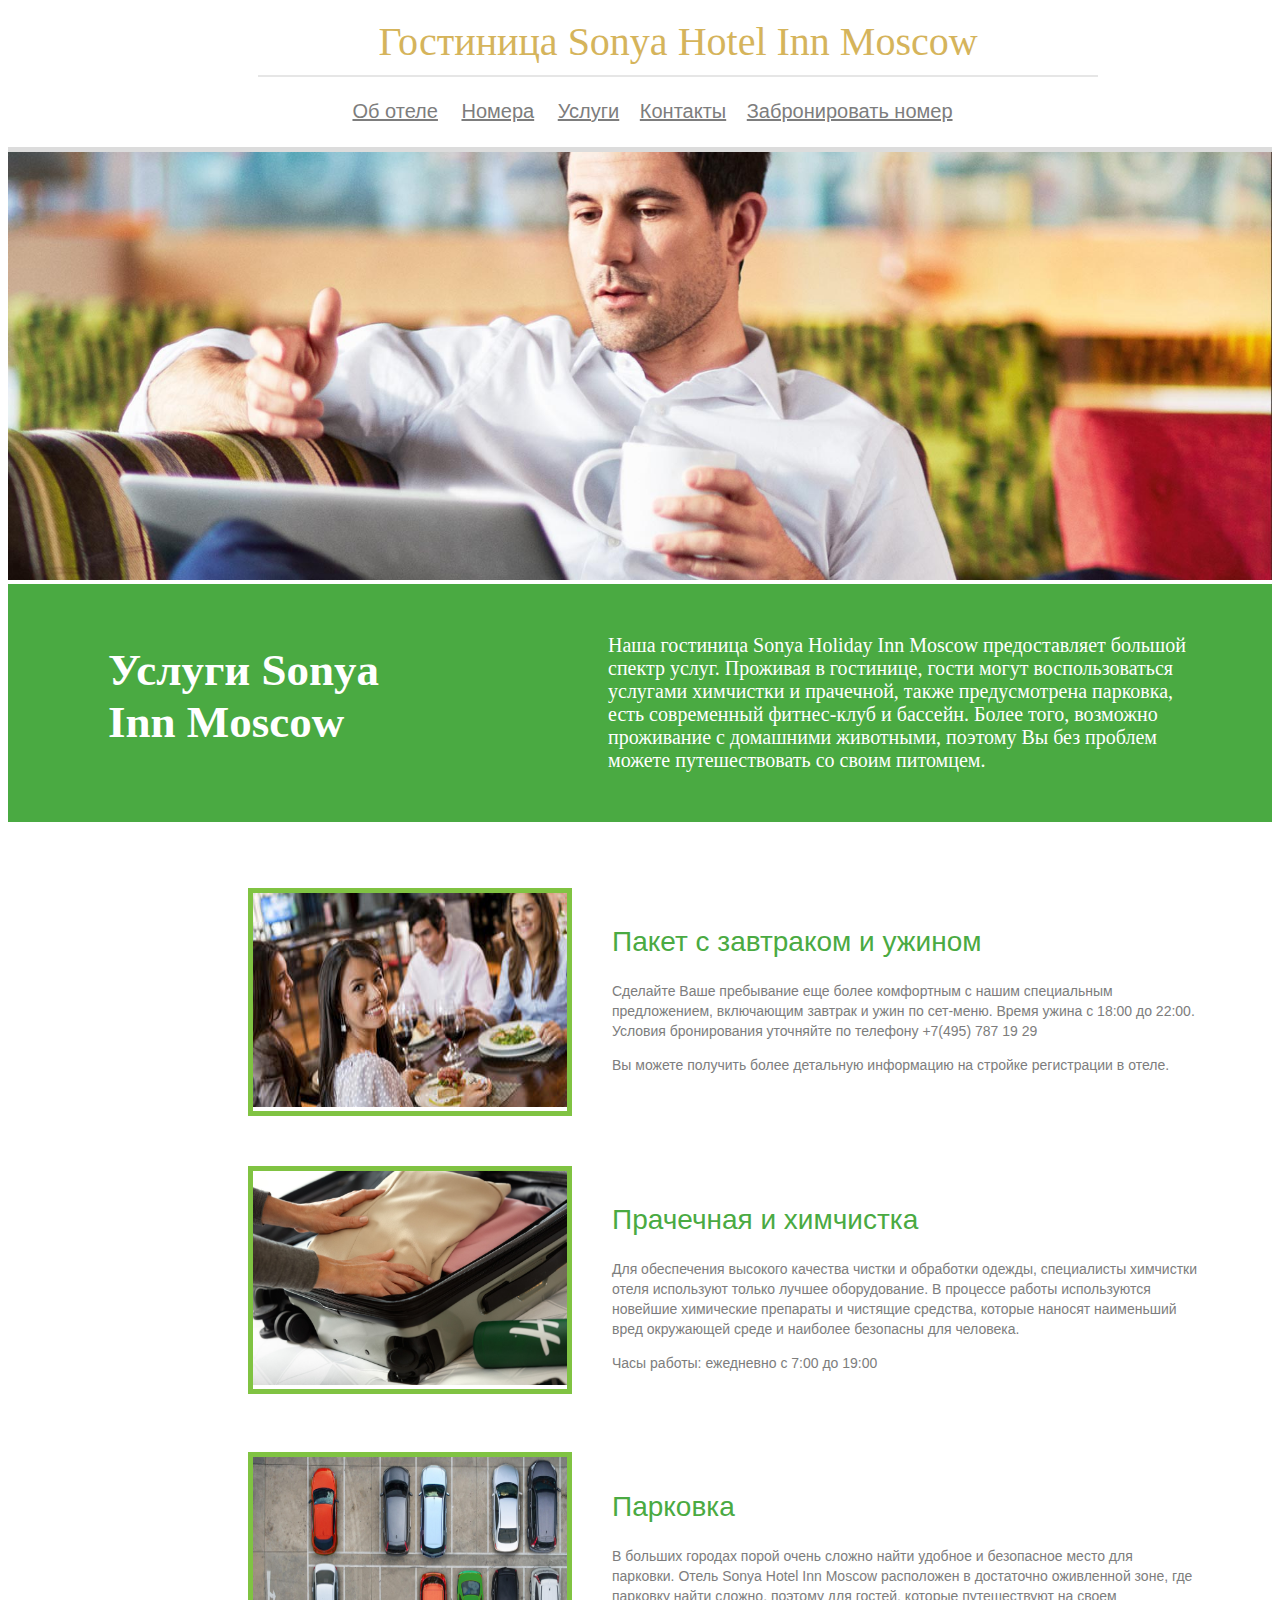
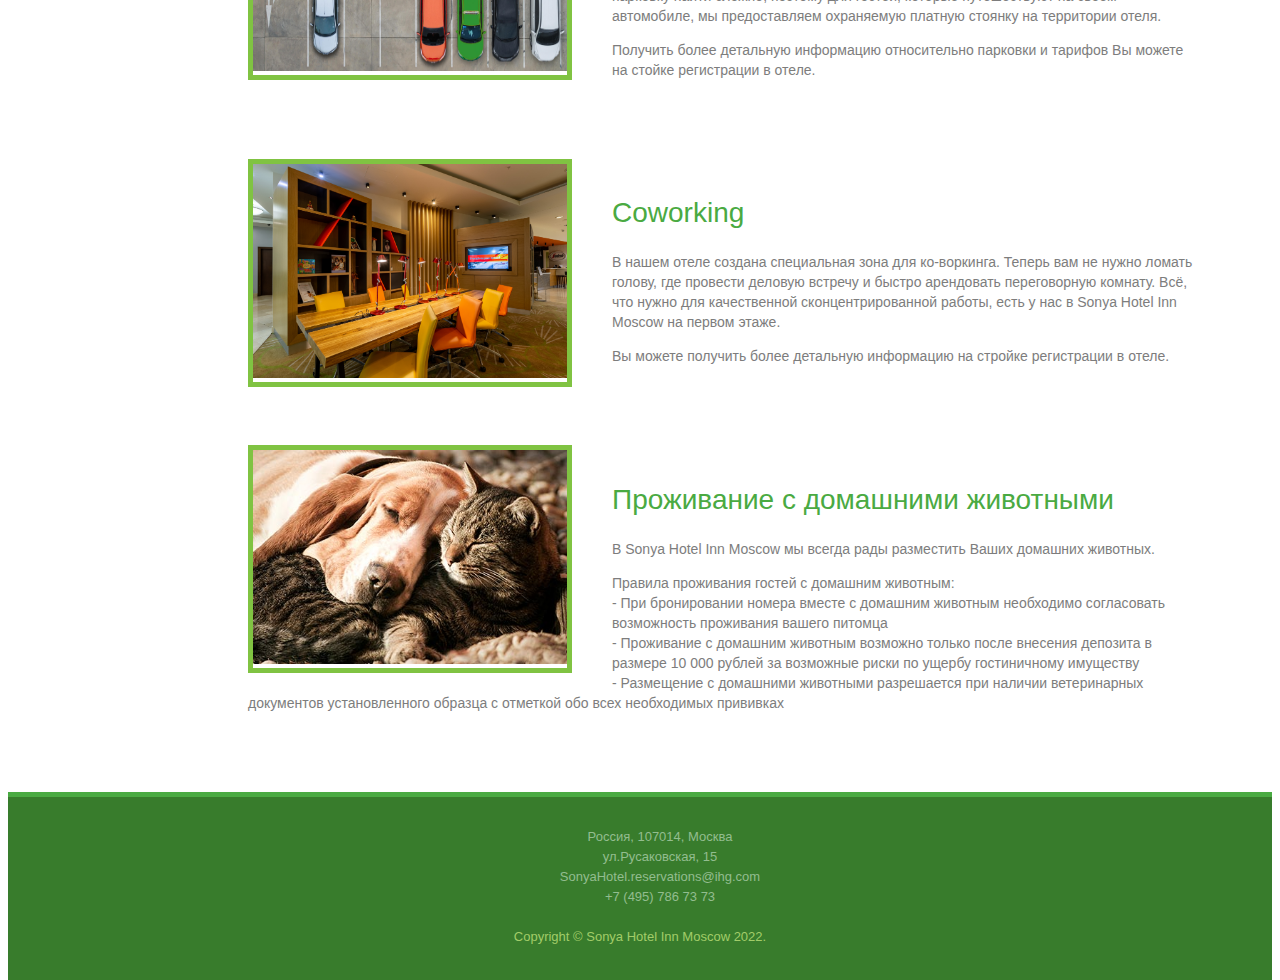
==== Services.html @ a315d2d4 "Add files via upload" ====
<!DOCTYPE html>
<html lang="ru">

<head>
    <meta charset="utf-8">
    <link rel="stylesheet" type="text/css" href="style.css">
    <title>Гостиница Sonya Hotel Inn Moscow</title>
    <link href="https://cdn.jsdelivr.net/npm/bootstrap@5.1.3/dist/css/bootstrap.min.css" rel="stylesheet" integrity="sha384-1BmE4kWBq78iYhFldvKuhfTAU6auU8tT94WrHftjDbrCEXSU1oBoqyl2QvZ6jIW3" crossorigin="anonymous">
</head>

<body>
    <header>
        <div class="logo">Гостиница Sonya Hotel Inn Moscow</div>
        <nav class="menu">
            <ul>
                <li class="menu_item"><a href="index.html" class="item">Об отеле</a></li>
                <li class="menu_item">
                    <ul class="ddropdownn">
                        <li class="ddropdownn-top">
                            <a class="ddropdownn-top item" href="Rooms.html">Номера</a>
                            <ul class="ddropdownn-inside">
                                <li><a href="Standard%20Rooms.html" class="dropdown_text">Стандартный номер</a></li>
                                <li><a href="Junior%20Suite%20Rooms.html" class="dropdown_text">Полулюкс</a></li>
                                <li><a href="Suite%20Rooms.html" class="dropdown_text">Представительский люкс</a></li>
                            </ul>
                        </li>
                    </ul>
                </li>
                <li class="menu_item"><a href="Services.html" class="item">Услуги</a></li>
                <li class="menu_item"><a href="Contacts.html" class="item">Контакты</a></li>
                <li class="menu_item"><a href="Book_room.html" class="item">Забронировать номер</a></li>
            </ul>
        </nav>
    </header>
    <img src="service.jpg" width="100%" class="border_top_room">
    <div class="page_announce">
        <div class="page_announce_margin">
            <h1 class="page_announce_title"> Услуги Sonya
                <br>
                Inn Moscow
            </h1>
        </div>
        <p class="page_announce_text">
            Наша гостиница Sonya Holiday Inn Moscow предоставляет большой спектр услуг. Проживая в гостинице, гости могут воспользоваться услугами химчистки и прачечной, также предусмотрена парковка, есть современный фитнес-клуб и бассейн. Более того, возможно проживание с домашними животными, поэтому Вы без проблем можете путешествовать со своим питомцем.
        </p>
    </div>

    <div class="services">
        <ul class="service_list">

            <li class="service_item">
                <div class="service_img">
                    <img src="food.jpg" width="314px" height="214px">
                </div>
                <div class="service_desc">
                    <h2 class="service_title">Пакет с завтраком и ужином</h2>
                    <p class="service_text">Сделайте Ваше пребывание еще более комфортным с нашим специальным предложением, включающим завтрак и ужин по сет-меню. Время ужина с 18:00 до 22:00. Условия бронирования уточняйте по телефону +7(495) 787 19 29</p>
                    <p class="service_text">Вы можете получить более детальную информацию на стройке регистрации в отеле.</p>
                </div>
            </li>

            <li class="service_item">
                <div class="service_img">
                    <img src="laundry.jpg" width="314px" height="214px">
                </div>
                <div class="service_desc">
                    <h2 class="service_title">Прачечная и химчистка</h2>
                    <p class="service_text">Для обеспечения высокого качества чистки и обработки одежды, специалисты химчистки отеля используют только лучшее оборудование. В процессе работы используются новейшие химические препараты и чистящие средства, которые наносят наименьший вред окружающей среде и наиболее безопасны для человека.</p>
                    <p class="service_text">Часы работы: ежедневно с 7:00 до 19:00</p>
                </div>
            </li>

            <li class="service_item">
                <div class="service_img">
                    <img src="parking.jpg" width="314px" height="214px">
                </div>
                <div class="service_desc">
                    <h2 class="service_title">Парковка</h2>
                    <p class="service_text">В больших городах порой очень сложно найти удобное и безопасное место для парковки. Отель Sonya Hotel Inn Moscow расположен в достаточно оживленной зоне, где парковку найти сложно, поэтому для гостей, которые путешествуют на своем автомобиле, мы предоставляем охраняемую платную стоянку на территории отеля.</p>
                    <p class="service_text">Получить более детальную информацию относительно парковки и тарифов Вы можете на стойке регистрации в отеле.</p>
                </div>
            </li>

            <li class="service_item">
                <div class="service_img">
                    <img src="coworking.jpg" width="314px" height="214px">
                </div>
                <div class="service_desc">
                    <h2 class="service_title">Coworking</h2>
                    <p class="service_text">В нашем отеле создана специальная зона для ко-воркинга. Теперь вам не нужно ломать голову, где провести деловую встречу и быстро арендовать переговорную комнату. Всё, что нужно для качественной сконцентрированной работы, есть у нас в Sonya Hotel Inn Moscow на первом этаже.</p>
                    <p class="service_text">Вы можете получить более детальную информацию на стройке регистрации в отеле.</p>
                </div>
            </li>

            <li class="service_item">
                <div class="service_img">
                    <img src="pets.jpg" width="314px" height="214px">
                </div>
                <div class="service_desc">
                    <h2 class="service_title">Проживание с домашними животными</h2>
                    <p class="service_text">В Sonya Hotel Inn Moscow мы всегда рады разместить Ваших домашних животных.</p>
                    <p class="service_text">Правила проживания гостей с домашним животным:
                        <br>
                        - При бронировании номера вместе с домашним животным необходимо согласовать возможность проживания вашего питомца
                        <br>
                        - Проживание с домашним животным возможно только после внесения депозита в размере 10 000 рублей за возможные риски по ущербу гостиничному имуществу
                        <br>
                        - Размещение с домашними животными разрешается при наличии ветеринарных документов установленного образца с отметкой обо всех необходимых прививках
                    </p>
                </div>
            </li>
        </ul>
    </div>

    <footer class="footer">
        <div class="footer_middle">
            <ul class="footer_list">
                <li>Россия, 107014, Москва</li>
                <li>ул.Русаковская, 15</li>
                <li>SonyaHotel.reservations@ihg.com</li>
                <li>+7 (495) 786 73 73</li>
            </ul>
        </div>
        <p class="footer_text">
            Copyright © Sonya Hotel Inn Moscow 2022.
        </p>
    </footer>

    <script src="https://cdn.jsdelivr.net/npm/bootstrap@5.1.3/dist/js/bootstrap.bundle.min.js" integrity="sha384-ka7Sk0Gln4gmtz2MlQnikT1wXgYsOg+OMhuP+IlRH9sENBO0LRn5q+8nbTov4+1p" crossorigin="anonymous"></script>
</body>

</html>
---- style.css ----
html {
    height: 100%;
}

div {
    display: block;
}

header {
    background: white;
}


.logo {
    margin-left: 250px;
    width: 840px;
    text-align: center;
    color: #D5B45B;
    font-family: 'Playfair Display', serif;
    font-size: 2.5em;
    padding: 10px 0;
    border-bottom: 2px solid #E6E6E6;
    margin-bottom: 10px;
}

.menu {
    font-family: Arial, Helvetica, sans-serif;
    color: #7d7d7d;
    text-align: center;
    font-size: 20px;
    list-style-type: none;
}

.menu_item {
    margin-right: 15px;
    display: inline-block;
    position: relative;
}


ul.ddropdownn li {
    position: relative;
    /*способ позиционирования элемента относительно окна браузера*/
    z-index: 99999;
}

ul.ddropdownn,
ul.ddropdownn-inside {
    padding: 0;
    list-style-type: none;
}

ul.ddropdownn-inside {
    width: 200px;
    left: -9999px;
    position: absolute;
}


ul.ddropdownn li.ddropdownn-top a {
    display: block;
    padding: 3px 3px 4px;
}


ul.ddropdownn a.ddropdownn-top:hover {
    padding: 3px 3px 4px;
}

ul.ddropdownn li.ddropdownn-top:hover .ddropdownn-inside {
    left: 0;
    display: block;
}

ul.ddropdownn .ddropdownn-inside {
    background: #f5f5f5;
    /* Цвет фона выпадающего меню. */
}

ul.ddropdownn .ddropdownn-inside a:hover {
    color: rgb(74, 170, 66);
    /* Цвет фона при наведении. */
}

.dropdown_text {
    font: 16px/26px MyriadProReg, Arial, Helvetica, sans-serif;
    text-align: left;
    color: #5a585c;
}



.item {
    color: #7d7d7d;
}

.border_top {
    border-top: 5px solid rgb(74, 170, 66);
}

.page_announce {
    width: 100%;
    float: left;
    padding: 30px 0;
    background: rgb(74, 170, 66);
    text-align: center;
}

.page_announce_title {
    font-size: 45px;
    color: white;
    margin-bottom: 15px;
    margin-right: 40px;
    margin-left: 100px;
}

.page_announce_text {
    color: white;
    font-size: 20px;
    text-align: left;
    margin-right: 60px;
}

.page_announce_margin {
    float: left;
    width: 600px;
    text-align: left;
}

.car_text {
    padding-top: 20px;
    padding-bottom: 20px;
    background-color: #f5f5f5;
}


.invitation {
    color: green;
    font-size: 20px;
    text-align: center;
}

.center {
    display: block;
    margin-left: auto;
    margin-right: auto;
}




.about_hotel {
    padding-left: 50px;
    padding-bottom: 50px;
    float: left;
    width: 100%;
    background: white;
}

.about_hotel_list {
    list-style: none;
}

.about_hotel_item {
    float: left;
}

.hotel_img {
    float: left;
    margin-right: 30px;
    width: 400px;
}

.hotel_img_up {
    float: left;
    width: 320px;
}

.hotel_img_down {
    float: left;
    width: 320px;
    margin: -180px 0 0 130px;

}

.about_hotel_all_text {
    margin-top: 40px;
    margin-left: 550px;
    width: 550px;
}

.about_hotel_title {
    margin-bottom: 10px;
    font-size: 30px;
    color: rgb(74, 170, 66);
}

.about_hotel_text {
    color: dimgrey;
    font-size: 15px;
}


.about_rooms {
    background: #f5f5f5;
    float: left;
    width: 100%;
    padding: 50px 0;
}

.about_rooms_all_text {
    width: 980px;
    margin: 0 auto;
}

.about_rooms_title {
    text-align: center;
    margin-bottom: 15px;
    font: 28px/32px MyriadProLight, Arial, Helvetica, sans-serif;
    color: rgb(74, 170, 66);
}

.about_rooms_text {
    text-align: center;
    font: 16px/24px MyriadProReg, Arial, Helvetica, sans-serif;
    color: #7d7d7d;
    margin-bottom: 25px;
}

.about_rooms_img {
    text-align: center;
    list-style: none;
}

.text_on_img {
    position: absolute;
    left: 9px;
    bottom: -100px;
    font: 25px century gothic;
    color: #fff;
}

.about_rooms_item {
    position: relative;
    margin-right: 50px;
    display: inline;
}

.about_services {
    float: left;
    width: 100%;
    padding: 50px 0;
    background: #fff;
}

.about_services_all_text {
    width: 1300px;
    margin: 0 auto;
}

.about_services_title {
    text-align: center;
    margin-bottom: 15px;
    font: 28px/32px MyriadProLight, Arial, Helvetica, sans-serif;
    color: rgb(74, 170, 66);
}

.about_services_text {
    text-align: center;
    font: 16px/24px MyriadProReg, Arial, Helvetica, sans-serif;
    margin-bottom: 25px;
    color: #7d7d7d;
}

.about_services_list {
    text-align: center;
    list-style: none;
}

.about_services_item {
    position: relative;
    margin-right: 50px;
    display: inline;
}

.button_services {
    float: left;
    width: 100%;
    margin: 15px 0;
    text-align: center;
}

.btn_services {
    display: inline-block;
    margin-top: 15px;
    padding: 9px 9px;
    background: rgb(74, 170, 66);
    border-radius: 2px;
    font: 14px/14px MyriadProReg, Arial, Helvetica, sans-serif;
    color: #fff;
    text-decoration: none;
}

.additional_text {
    width: 1000px;
    margin: 0 auto;
    text-align: center;
    font: 16px/24px MyriadProReg, Arial, Helvetica, sans-serif;
    color: #7d7d7d;
}








.border_top_room {
    border-top: 5px solid #DCDCDC;
}

.rooms {
    float: left;
    width: 100%;
    background: #fff;
    padding-top: 50px;
    padding-left: 200px;
    padding-bottom: 50px;
}

.rooms_list {
    list-style: none;
}

.room_item {
    float: left;
    margin-bottom: 50px;
}

.room_img {
    float: left;
    margin-right: 40px;
    border: 3px solid rgb(140, 198, 63);
}

.room_link {
    color: rgb(74, 170, 66);
}

.room_all_text {
    padding-top: 50px;
    float: left;
    width: 500px;
}

.room_title {
    font: 30px MyriadProSemiBold, Arial, Helvetica, sans-serif;
    color: rgb(74, 170, 66);
    margin-bottom: 5px;
}

.room_text {
    font: 20px MyriadProReg, Arial, Helvetica, sans-serif;
    color: #888;
}



.footer {
    float: left;
    padding: 10px 0;
    border-top: 5px solid rgb(74, 170, 66);
    background: rgb(56, 124, 44);
    width: 100%;
}

.footer_middle {
    text-align: center;
    font: 13px/20px MyriadProReg, Arial, Helvetica, sans-serif;
    color: #93BD8F;
}

.footer_list {
    margin: 20px;
    list-style: none;
}

.footer_text {
    text-align: center;
    font: 13px/20px MyriadProReg, Arial, Helvetica, sans-serif;
    color: rgb(162, 204, 105);
    padding-bottom: 10px;
}




.services {
    float: left;
    padding-top: 50px;
    padding-left: 200px;
    background: #fff;
}

.service_list {
    list-style: none;
}

.service_item {
    float: left;
    margin-bottom: 50px;
}

.service_img {
    float: left;
    margin-right: 40px;
    border: 5px solid #80C342;
}

.service_desc {
    width: 950px;
    padding: 15px 0;
}

.service_title {
    font: 28px/32px MyriadProLight, Arial, Helvetica, sans-serif;
    color: rgb(74, 170, 66);
}

.service_text {
    font: 14px/20px MyriadProReg, Arial, Helvetica, sans-serif;
    color: #7d7d7d;
}



.contacts_img {
    border-top: 5px solid #DCDCDC;
    border-bottom: 5px solid #DCDCDC;
}

.contacts {
    float: left;
    background: #fff;
    padding-top: 50px;
    padding-left: 50px;
    padding-bottom: 50px;
}

.contacts_title {
    margin-bottom: 20px;
    font: 28px "MyriadProReg", sans-serif;
    color: rgb(74, 170, 66);
}

.contacts_item {
    font: 20px/28px "MyriadProReg", sans-serif;
    color: #7d7d7d;
    list-style-type: none;
}

#adress {
    list-style-image: url(2022-03-25_13-50-24.png);
}

#tel {
    list-style-image: url(2022-03-25_13-52-19.png);
}

#email {
    list-style-image: url(2022-03-25_13-51-40.png);
}

.contacts_sign {
    font-weight: bold;
    font-style: oblique;
    color: rgb(74, 170, 66);
}

.contacts_text {
    color: #7d7d7d;
}

.map_img {
    margin-top: 20px;
    margin-left: 750px;

}


.road_content {
    float: left;
    width: 100%;
    background: #fff;
}

.road {
    float: left;
    width: 100%;
    padding: 30 px;
    background: rgb(74, 170, 66);
    text-align: center;
}

.paragraph {
    padding-top: 40px;
}

.road_title1 {
    font-weight: bold;
    padding-top: 10px;
    font: 32px 'MyriadProSemiBold', sans-serif;
    color: #ffffff;
}

.road_title2 {
    font: 29px 'MyriadProReg', sans-serif;
    color: #ffffff;
    padding-bottom: 10px;
}

.road_exp {
    padding-left: 200px;
    padding-bottom: 50px;
    width: 1100px;

}

.road_exp_title {
    margin-bottom: 10px;
    font: 28px "MyriadProReg", sans-serif;
    color: rgb(74, 170, 66);
}

.road_exp_text {
    font: 18px/24px "MyriadProReg", sans-serif;
    margin-bottom: 25px;
    color: #7d7d7d;
}

.acc_title {
    font-size: 20px;
    color: rgb(74, 170, 66);
    margin-left: 550px;
}

.accordion-body {
    width: 980px;
    margin-left: 150px;
}

.acc_name {
    font: 20px "MyriadProReg", sans-serif;
    color: rgb(74, 170, 66);
}




.greatings {
    padding: 20px 0;
    background: rgb(74, 170, 68);
    text-align: center;
    width: 100%;
}

.greatings_title {
    font: 32px 'MyriadProSemiBold', sans-serif;
    color: #ffffff;
    font-style: oblique;
}

.desc_hotel {
    background: white;
    float: left;
    width: 850px;
}

.desc_hotel_title {
    margin-left: 50px;
    margin-top: 20px;
    font: 28px "MyriadProReg", sans-serif;
    color: rgb(74, 170, 66);
}

.desc_hotel_text {
    margin-left: 50px;
    font: 18px/24px chicago;
    color: #7d7d7d;
    margin-bottom: 20px;
}

.carousel_about_hotel {
    border-top: 5px solid #DCDCDC;
    border-bottom: 5px solid #DCDCDC;
}

.info_about_time {
    float: left;
    background: rgb(74, 170, 68);
    width: 100%;
}

.info_about_time_title {
    font: 30px "MyriadProReg", sans-serif;
    color: white;

}







.standard_img {
    border-top: 5px solid #DCDCDC;
}


.page_announce_room {
    width: 100%;
    float: left;
    padding: 30px 0;
    background: rgb(74, 170, 66);
    text-align: center;
}

.page_announce_room_title {
    font-size: 45px;
    color: white;
    margin-bottom: 15px;
    margin-right: 40px;
    margin-left: 100px;
}

.page_announce_room_text {
    color: white;
    font-size: 20px;
    text-align: left;
    margin-right: 60px;
}

.page_announce_room_margin {
    float: left;
    width: 600px;
    text-align: left;
}

.room_details {
    float: left;
    width: 100%;
    margin: 15px 0;
    padding: 10px 0;
    border-top: 1px solid #e0e0e0;
    border-bottom: 1px solid #e0e0e0;
}


.standard_room {
    padding-top: 50px;
    background-color: white;
    width: 100%;
    float: left;
    padding-bottom: 50px;
}

.details {
    float: left;
    width: 50%;
}

.occupancy {
    margin-right: 5px;
    font-size: 13px;
    line-height: 23px;
    color: rgb(233, 94, 64);
}

.icon {
    display: inline-block;
    width: 39px;
    height: 20px;
    background: url(2022-04-04_19-07-07.png) no-repeat 0 0;
}

.value {
    font-size: 16px;
    font-weight: bold;
    line-height: 23px;
    color: #b5b5b5;
}

.rooms_img {
    float: left;
    border: 3px solid rgb(140, 198, 63);
}

.full_desc {
    padding-left: 50px;
    padding-right: 50px;
    float: left;
    width: 50%;
    box-sizing: border-box;
}

.full_desc_title {
    font: 28px/38px MyriadProLight, Arial, Helvetica, sans-serif;
    color: rgb(74, 170, 66);
}

.room_desc {
    font-size: 15px;
    line-height: 20px;
    color: #5a585c;
    margin-bottom: 10px;
}

.equip {
    float: left;
    width: 50%;
    box-sizing: border-box;
}

.equip_title {
    font: 28px/38px MyriadProLight, Arial, Helvetica, sans-serif;
    color: #228B22;
}

.equip_list {
    display: block;
    float: left;
    width: 100%;
    padding-top: 15px;
}

.equip_item {
    float: left;
    width: 450px;
    padding-bottom: 5px;
    margin-bottom: 10px;
    font-size: 13px;
    color: #7d7d7d;
    line-height: 20px;
    border-bottom: 1px solid #e0e0e0;
}



.room_car {
    border-top: 5px solid #DCDCDC;
}



h1,
h2,
h3,
h4,
h5,
h6 {
    color: black;
    font-family: 'Playfair Display', serif;
}

p {
    font-family: 'Libre Baskerville', serif;
}


}
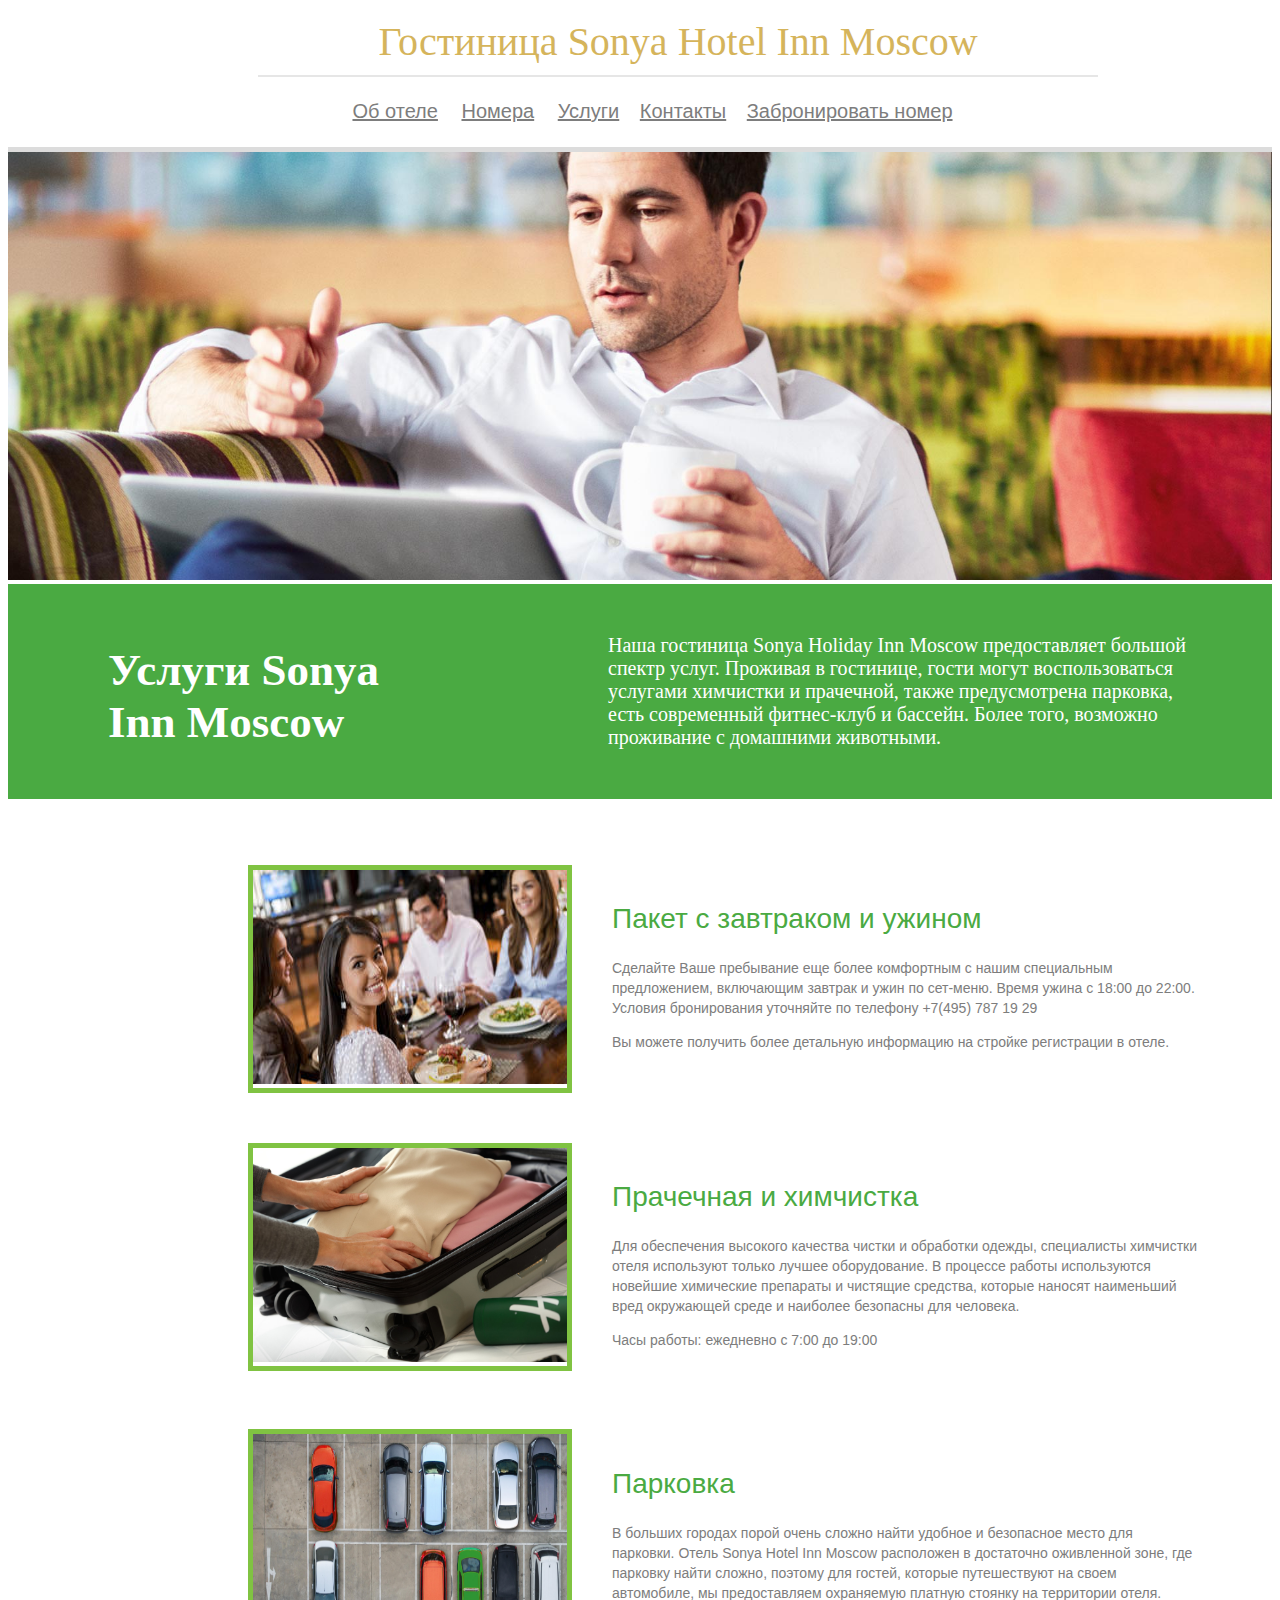
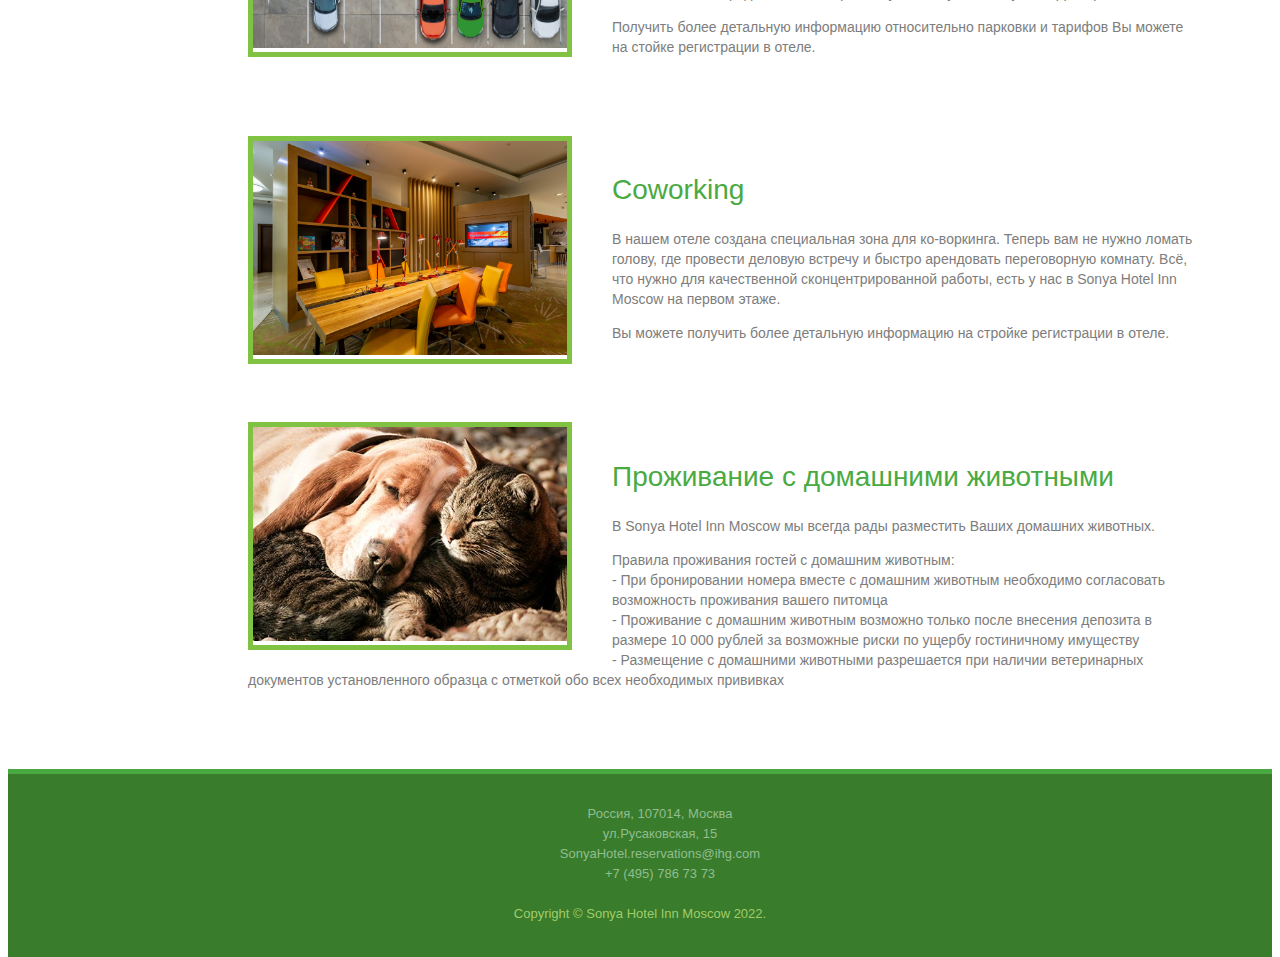
==== commit 3e823d95: "Add files via upload" ====
--- a/Services.html
+++ b/Services.html
@@ -41,7 +41,7 @@
             </h1>
         </div>
         <p class="page_announce_text">
-            Наша гостиница Sonya Holiday Inn Moscow предоставляет большой спектр услуг. Проживая в гостинице, гости могут воспользоваться услугами химчистки и прачечной, также предусмотрена парковка, есть современный фитнес-клуб и бассейн. Более того, возможно проживание с домашними животными, поэтому Вы без проблем можете путешествовать со своим питомцем.
+            Наша гостиница Sonya Holiday Inn Moscow предоставляет большой спектр услуг. Проживая в гостинице, гости могут воспользоваться услугами химчистки и прачечной, также предусмотрена парковка, есть современный фитнес-клуб и бассейн. Более того, возможно проживание с домашними животными.
         </p>
     </div>
 
